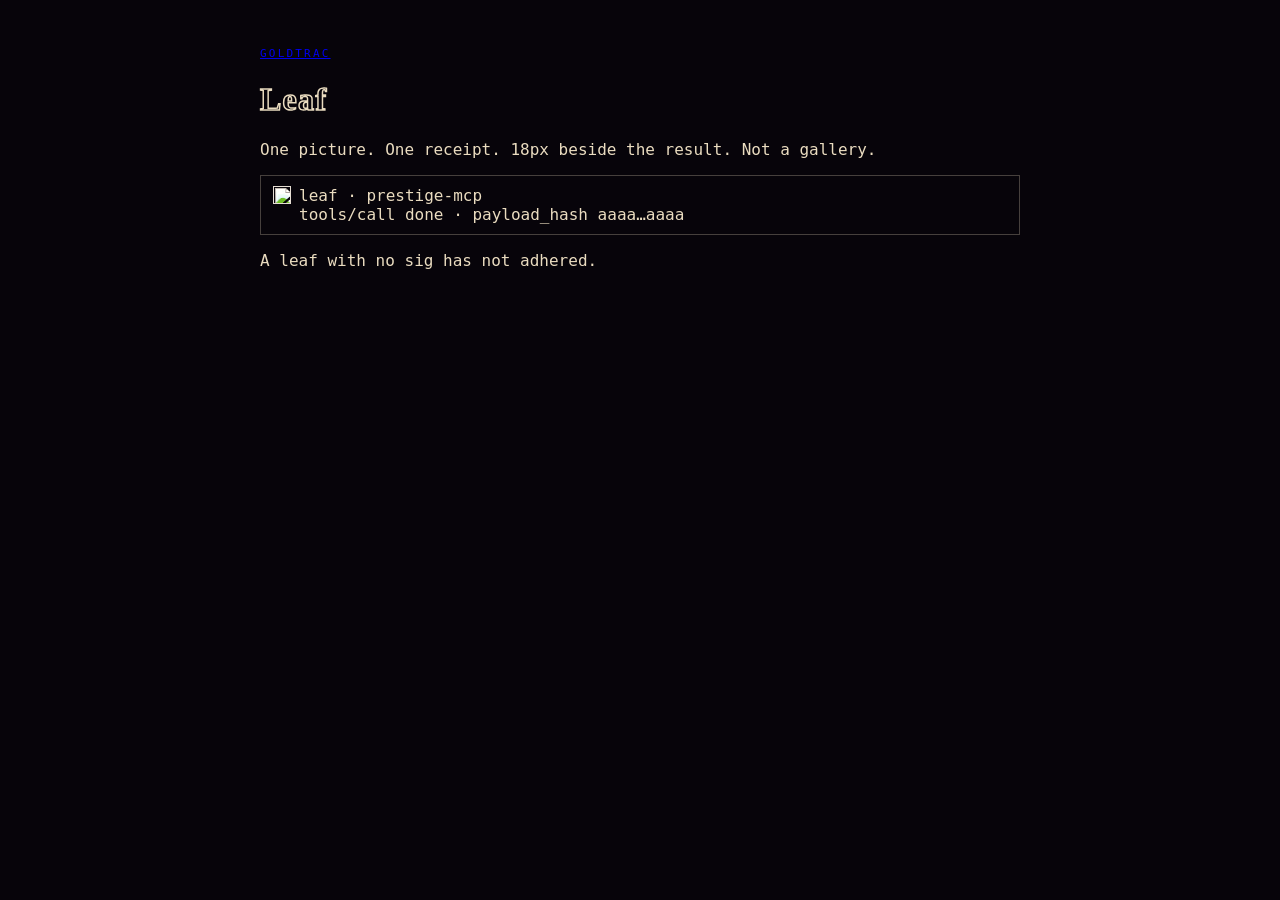
==== leaf.html @ 973986ef "Add spec, leaf, verify, sample receipt from the session pages" ====
<!DOCTYPE html>
<html lang="en">
<head>
  <meta charset="UTF-8" />
  <meta name="viewport" content="width=device-width, initial-scale=1" />
  <title>GoldTrac — Leaf</title>
  <link rel="stylesheet" href="./tokens.css" />
  <link rel="stylesheet" href="./components.css" />
  <style>.wrap{max-width:760px;margin:0 auto;padding:28px 26px 72px}</style>
</head>
<body>
  <div class="wrap">
    <p style="letter-spacing:.2em;text-transform:uppercase;font-size:11px"><a href="./index.html">GoldTrac</a></p>
    <h1 class="wordmark">Leaf</h1>
    <p>One picture. One receipt. 18px beside the result. Not a gallery.</p>
    <div class="leaf-row">
      <img src="./leaf-hang.jpg" alt="" />
      <div>
        <div class="tag">leaf · prestige-mcp</div>
        <div>tools/call done · payload_hash aaaa…aaaa</div>
      </div>
    </div>
    <p>A leaf with no sig has not adhered.</p>
  </div>
</body>
</html>
---- tokens.css ----
:root {
  --color-bg: #07040a;
  --color-ink: #eadcc0;
  --color-ink-soft: rgba(234, 220, 192, 0.7);
  --color-line: rgba(234, 220, 192, 0.28);
  --color-gold: #d4af37;
  --color-panel: #110b14;
  --font-display: "STIX Two Text", "Times New Roman", serif;
  --font-body: "IBM Plex Mono", ui-monospace, monospace;
  --space-1: 8px;
  --space-2: 16px;
  --space-3: 26px;
  --leaf-size: 18px;
  --filter-gold-lock: brightness(1.05) contrast(1.15) saturate(1.25) sepia(0.2) hue-rotate(-8deg);
}
---- components.css ----
@import "./tokens.css";

html, body {
  background: var(--color-bg);
  color: var(--color-ink);
  font-family: var(--font-body);
}

.hero { position: relative; min-height: 100vh; }
.hero img.bg {
  position: absolute; inset: 0;
  width: 100%; height: 100%;
  object-fit: cover;
  object-position: center 42%;
}

.wordmark {
  font-family: var(--font-display);
  font-weight: 600;
  color: transparent;
  -webkit-text-stroke: 1.5px var(--color-ink);
  letter-spacing: 0.04em;
}
.wordmark:hover { color: var(--color-ink); }

.leaf-row {
  display: grid;
  grid-template-columns: var(--leaf-size) 1fr;
  gap: 8px;
  align-items: start;
  border: 1px solid var(--color-line);
  padding: 10px 12px;
}
.leaf-row img {
  width: var(--leaf-size);
  height: var(--leaf-size);
  object-fit: cover;
  filter: var(--filter-gold-lock);
}

.band { position: relative; min-height: 56vh; overflow: hidden; }
.band img {
  width: 100%; height: 56vh;
  object-fit: cover;
  filter: var(--filter-gold-lock);
}

table { width: 100%; border-collapse: collapse; }
th, td {
  text-align: left;
  padding: 9px 0;
  border-bottom: 1px solid var(--color-line);
}

.btn {
  display: inline-block;
  text-decoration: none;
  font-size: 11px;
  letter-spacing: 0.14em;
  text-transform: uppercase;
  padding: 12px 16px;
  border: 1px solid var(--color-ink);
  background: var(--color-ink);
  color: var(--color-bg);
}
.btn.ghost {
  background: transparent;
  color: var(--color-ink);
}
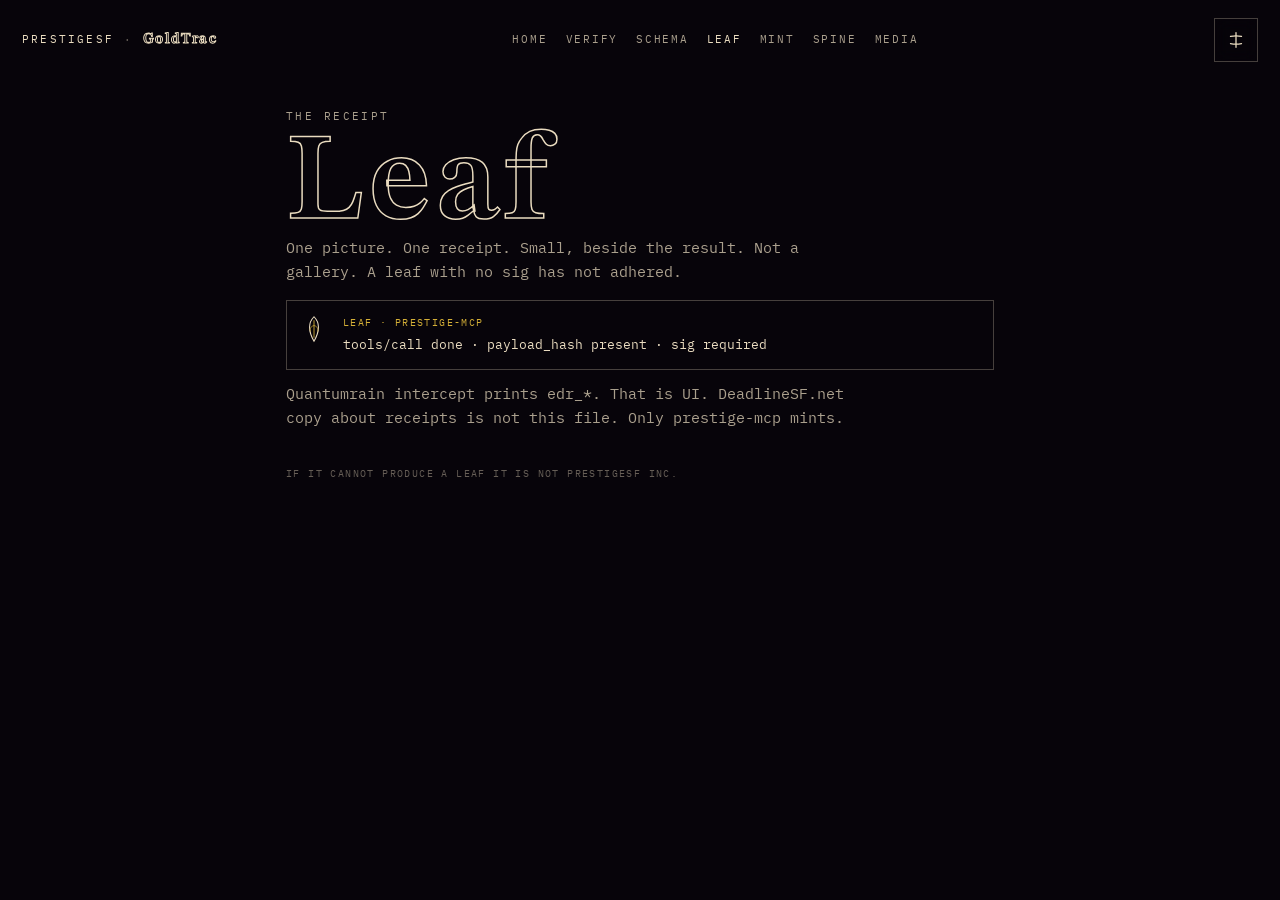
==== commit aa5d1f23: "Leaf-latch chrome on Verify, Schema, Leaf, Mint, Spine, Media" ====
--- a/leaf.html
+++ b/leaf.html
@@ -4,23 +4,49 @@
   <meta charset="UTF-8" />
   <meta name="viewport" content="width=device-width, initial-scale=1" />
   <title>GoldTrac — Leaf</title>
-  <link rel="stylesheet" href="./tokens.css" />
+  <link href="https://fonts.googleapis.com/css2?family=STIX+Two+Text:wght@600&family=IBM+Plex+Mono:wght@400;500&display=swap" rel="stylesheet" />
   <link rel="stylesheet" href="./components.css" />
-  <style>.wrap{max-width:760px;margin:0 auto;padding:28px 26px 72px}</style>
 </head>
 <body>
+  <header class="top">
+    <a class="brand" href="./index.html"><span>PrestigeSF</span><span class="dot">·</span><b>GoldTrac</b></a>
+    <nav class="desk-nav">
+      <a href="./index.html">Home</a><a href="./verify.html">Verify</a><a href="./spec.html">Schema</a><a class="on" href="./leaf.html">Leaf</a><a href="./mint.html">Mint</a><a href="./spine.html">Spine</a><a href="./media.html">Media</a>
+    </nav>
+    <button class="latch" id="latch" type="button" aria-label="Open menu" aria-expanded="false">
+      <svg viewBox="0 0 24 24" aria-hidden="true"><path class="vein v1" d="M6 8 C11 7 13 7 18 8" /><path class="vein v2" d="M12 4 C12 10 12 15 12 20" /><path class="vein v3" d="M6 16 C11 17 13 17 18 16" /></svg>
+    </button>
+  </header>
   <div class="wrap">
-    <p style="letter-spacing:.2em;text-transform:uppercase;font-size:11px"><a href="./index.html">GoldTrac</a></p>
+    <p class="kicker">The receipt</p>
     <h1 class="wordmark">Leaf</h1>
-    <p>One picture. One receipt. 18px beside the result. Not a gallery.</p>
-    <div class="leaf-row">
-      <img src="./leaf-hang.jpg" alt="" />
+    <p class="lead">One picture. One receipt. Small, beside the result. Not a gallery. A leaf with no sig has not adhered.</p>
+    <div class="leaf-card">
+      <svg viewBox="0 0 24 32" aria-hidden="true">
+        <path d="M12 2 C18 8 20 16 12 30 C4 16 6 8 12 2 Z" fill="none" stroke="#eadcc0" stroke-width="1.2"/>
+        <path d="M12 6 L12 26" fill="none" stroke="#d4af37" stroke-width="1"/>
+        <path d="M12 12 C16 13 17 16 16 19" fill="none" stroke="#d4af37" stroke-width="0.8"/>
+        <path d="M12 12 C8 13 7 16 8 19" fill="none" stroke="#d4af37" stroke-width="0.8"/>
+      </svg>
       <div>
         <div class="tag">leaf · prestige-mcp</div>
-        <div>tools/call done · payload_hash aaaa…aaaa</div>
+        <div>tools/call done · payload_hash present · sig required</div>
       </div>
     </div>
-    <p>A leaf with no sig has not adhered.</p>
+    <p class="lead">Quantumrain intercept prints edr_*. That is UI. DeadlineSF.net copy about receipts is not this file. Only prestige-mcp mints.</p>
+    <footer class="fine">If it cannot produce a leaf it is not PrestigeSF Inc.</footer>
   </div>
+  <div class="leaf-panel" id="leaf-panel" aria-hidden="true">
+    <div class="mist" data-close></div>
+    <div class="leaf-sheet">
+      <ul class="veins"><li>kid</li><li>alg</li><li>payload_hash</li><li>chain_root</li><li>smt_root</li><li>sig</li><li>tsa</li><li>tsa_time</li><li>app</li></ul>
+      <nav>
+        <a href="./index.html">Home</a><a href="./verify.html">Verify</a><a href="./spec.html">Schema</a><a class="on" href="./leaf.html">Leaf</a><a href="./mint.html">Mint</a><a href="./spine.html">Spine</a><a href="./media.html">Media</a>
+      </nav>
+      <footer>Nine veins. One leaf.</footer>
+    </div>
+  </div>
+  <canvas id="foil"></canvas>
+  <script src="./foil.js"></script>
 </body>
 </html>
--- a/components.css
+++ b/components.css
@@ -1,69 +1,311 @@
 @import "./tokens.css";
 
-html, body {
-  background: var(--color-bg);
-  color: var(--color-ink);
-  font-family: var(--font-body);
-}
-
-.hero { position: relative; min-height: 100vh; }
-.hero img.bg {
-  position: absolute; inset: 0;
-  width: 100%; height: 100%;
-  object-fit: cover;
-  object-position: center 42%;
-}
-
-.wordmark {
-  font-family: var(--font-display);
+* { box-sizing: border-box; margin: 0; }
+html, body { background: var(--bg); color: var(--ink); }
+body {
+  font-family: var(--body);
+  font-size: 13px;
+  line-height: 1.55;
+  min-height: 100%;
+}
+body.menu-open { overflow: hidden; }
+a { color: var(--ink); text-decoration: none; }
+a:hover { color: var(--gold-hot); }
+
+.top {
+  position: relative;
+  z-index: 8;
+  display: flex;
+  justify-content: space-between;
+  align-items: center;
+  padding: 18px 22px;
+}
+.brand {
+  display: flex;
+  align-items: baseline;
+  gap: 10px;
+  letter-spacing: .2em;
+  text-transform: uppercase;
+  font-size: 11px;
+}
+.brand .dot { color: var(--ink-dim); }
+.brand b {
+  font-family: var(--display);
+  font-weight: 600;
+  letter-spacing: .08em;
+  font-size: 15px;
+  color: transparent;
+  -webkit-text-stroke: 1px var(--ink);
+  text-transform: none;
+}
+.brand b:hover { color: var(--ink); -webkit-text-stroke: 0; }
+
+.desk-nav {
+  display: none;
+  gap: 18px;
+  font-size: 11px;
+  letter-spacing: .16em;
+  text-transform: uppercase;
+}
+.desk-nav a { color: var(--ink-soft); }
+.desk-nav a.on, .desk-nav a:hover { color: var(--ink); }
+@media (min-width: 920px) {
+  .desk-nav { display: flex; }
+}
+
+.latch {
+  width: 44px;
+  height: 44px;
+  border: 1px solid var(--line);
+  background: rgba(7,4,10,.35);
+  backdrop-filter: blur(8px);
+  color: var(--ink);
+  display: grid;
+  place-items: center;
+  cursor: pointer;
+  padding: 0;
+}
+.latch svg { width: 22px; height: 22px; overflow: visible; }
+.latch .vein {
+  fill: none;
+  stroke: var(--ink);
+  stroke-width: 1.4;
+  stroke-linecap: round;
+  transition: transform .45s cubic-bezier(.2,.8,.2,1), opacity .3s;
+  transform-origin: 12px 12px;
+}
+body.menu-open .latch .v1 { transform: rotate(28deg) translate(0, 2px); }
+body.menu-open .latch .v2 { opacity: .35; }
+body.menu-open .latch .v3 { transform: rotate(-28deg) translate(0, -2px); }
+.latch:hover { border-color: var(--gold); }
+.latch:focus-visible { outline: 1px solid var(--gold); outline-offset: 3px; }
+
+.leaf-panel {
+  position: fixed;
+  inset: 0;
+  z-index: 7;
+  pointer-events: none;
+  opacity: 0;
+  transition: opacity .35s ease;
+}
+body.menu-open .leaf-panel {
+  pointer-events: auto;
+  opacity: 1;
+}
+.leaf-panel .mist {
+  position: absolute;
+  inset: 0;
+  background: rgba(7,4,10,.72);
+}
+.leaf-sheet {
+  position: absolute;
+  top: 0;
+  right: 0;
+  height: 100%;
+  width: min(520px, 100%);
+  background:
+    radial-gradient(500px 300px at 80% 0%, rgba(212,175,55,.16), transparent 55%),
+    var(--bg-2);
+  border-left: 1px solid var(--line);
+  transform: translateX(24px) rotate(-1.2deg);
+  clip-path: polygon(12% 0, 100% 0, 100% 100%, 0 100%);
+  padding: 88px 32px 40px 56px;
+  display: grid;
+  grid-template-rows: auto 1fr auto;
+  gap: 28px;
+  transition: transform .5s cubic-bezier(.2,.8,.2,1);
+}
+body.menu-open .leaf-sheet { transform: translateX(0) rotate(0); }
+.leaf-sheet .veins { list-style: none; padding: 0; }
+.leaf-sheet .veins li {
+  font-size: 10px;
+  letter-spacing: .16em;
+  text-transform: uppercase;
+  color: var(--ink-dim);
+  padding: 4px 0 4px 18px;
+  position: relative;
+}
+.leaf-sheet .veins li::before {
+  content: "";
+  position: absolute;
+  left: 0;
+  top: 11px;
+  width: 10px;
+  height: 1px;
+  background: var(--gold);
+}
+.leaf-sheet nav a {
+  display: block;
+  font-family: var(--display);
+  font-size: clamp(28px, 6vw, 42px);
+  line-height: 1.05;
+  letter-spacing: .03em;
+  color: transparent;
+  -webkit-text-stroke: 1px var(--ink);
+  padding: 6px 0;
+  transition: color .25s ease, padding-left .25s ease;
+}
+.leaf-sheet nav a:hover,
+.leaf-sheet nav a.on {
+  color: var(--ink);
+  -webkit-text-stroke: 0;
+  padding-left: 8px;
+}
+.leaf-sheet footer {
+  font-size: 10px;
+  letter-spacing: .14em;
+  text-transform: uppercase;
+  color: var(--ink-dim);
+}
+
+.page { min-height: 100vh; position: relative; overflow: hidden; }
+.page::before {
+  content: "";
+  position: absolute;
+  inset: 0;
+  background-color: #140c08;
+  background-image: url("./dust.jpg"), radial-gradient(1200px 800px at 70% 20%, rgba(212,175,55,.18), transparent 50%);
+  background-size: cover;
+  background-position: center 42%;
+  filter: var(--filter-gold-lock);
+}
+.shade {
+  position: absolute;
+  inset: 0;
+  background: linear-gradient(180deg, rgba(7,4,10,.28) 0%, rgba(7,4,10,.06) 38%, rgba(7,4,10,.55) 70%, rgba(7,4,10,.92) 100%);
+}
+.stage {
+  position: relative;
+  z-index: 2;
+  min-height: calc(100vh - 80px);
+  display: flex;
+  flex-direction: column;
+  justify-content: flex-end;
+  padding: 0 26px 52px;
+  max-width: 820px;
+}
+.kicker {
+  font-size: 11px;
+  letter-spacing: .22em;
+  text-transform: uppercase;
+  margin-bottom: 12px;
+  color: var(--ink-soft);
+}
+h1.word,
+h1.wordmark {
+  font-family: var(--display);
+  font-weight: 600;
+  font-size: clamp(64px, 14vw, 124px);
+  line-height: .8;
+  letter-spacing: .04em;
+  color: transparent;
+  -webkit-text-stroke: 1.5px var(--ink);
+  cursor: default;
+  transition: color .35s ease, text-shadow .35s ease, -webkit-text-stroke .35s ease;
+}
+h1.word:hover,
+h1.wordmark:hover {
+  color: var(--ink);
+  -webkit-text-stroke: 0;
+  text-shadow: 0 0 28px rgba(255,214,120,.45);
+}
+.rule { width: 56px; height: 1px; background: var(--gold); margin: 22px 0 16px; }
+.facts { font-size: 13px; line-height: 1.6; max-width: 38em; color: var(--ink-soft); }
+.facts p + p { margin-top: 8px; }
+.row { display: flex; gap: 10px; margin-top: 26px; flex-wrap: wrap; }
+
+.btn {
+  display: inline-block;
+  font: 11px/1 var(--body);
+  letter-spacing: .14em;
+  text-transform: uppercase;
+  padding: 12px 16px;
+  border: 1px solid var(--ink);
+  background: var(--ink);
+  color: var(--bg);
+  cursor: pointer;
+}
+.btn.ghost { background: transparent; color: var(--ink); }
+.btn:hover { border-color: var(--gold-hot); }
+
+.sheet { position: relative; z-index: 2; background: var(--bg-2); padding: 56px 26px 80px; }
+.wrap { max-width: 760px; margin: 0 auto; padding: 28px 26px 80px; position: relative; z-index: 2; }
+.sheet .wrap { padding: 0; }
+h2 {
+  font-size: 13px;
+  font-weight: 500;
+  letter-spacing: .16em;
+  text-transform: uppercase;
+  margin: 0 0 18px;
+}
+table { width: 100%; border-collapse: collapse; font-size: 13px; }
+th, td { text-align: left; padding: 11px 0; border-bottom: 1px solid var(--line); vertical-align: top; }
+th { width: 28%; letter-spacing: .1em; text-transform: uppercase; font-size: 10px; color: var(--ink-soft); font-weight: 500; }
+
+.lead { font-size: 15px; line-height: 1.6; color: var(--ink-soft); max-width: 38em; margin-bottom: 16px; }
+pre, textarea {
+  width: 100%;
+  box-sizing: border-box;
+  background: var(--panel);
+  color: var(--ink);
+  border: 1px solid var(--line);
+  padding: 14px;
+  font: 12px/1.5 var(--body);
+}
+textarea { min-height: 220px; }
+.out { margin-top: 16px; white-space: pre-wrap; border: 1px solid var(--line); padding: 14px; }
+.actions { display: flex; gap: 10px; flex-wrap: wrap; margin: 22px 0 8px; }
+.pass { border-color: var(--gold); }
+.fail { border-color: #c45c4a; color: #f0c0b4; }
+
+.faces {
+  display: grid;
+  grid-template-columns: 1fr;
+  gap: 18px;
+  margin-top: 8px;
+}
+@media (min-width: 720px) { .faces { grid-template-columns: 1fr 1fr 1fr; } }
+.face {
+  border: 1px solid var(--line);
+  padding: 18px 16px 16px;
+  min-height: 160px;
+}
+.face .tag { font-size: 10px; letter-spacing: .16em; text-transform: uppercase; color: var(--gold); margin-bottom: 10px; }
+.face h3 {
+  font-family: var(--display);
+  font-size: 22px;
   font-weight: 600;
   color: transparent;
-  -webkit-text-stroke: 1.5px var(--color-ink);
-  letter-spacing: 0.04em;
-}
-.wordmark:hover { color: var(--color-ink); }
-
-.leaf-row {
+  -webkit-text-stroke: 1px var(--ink);
+  margin-bottom: 10px;
+}
+.face p { color: var(--ink-soft); font-size: 12px; }
+
+.leaf-card {
   display: grid;
-  grid-template-columns: var(--leaf-size) 1fr;
-  gap: 8px;
+  grid-template-columns: 28px 1fr;
+  gap: 12px;
+  border: 1px solid var(--line);
+  padding: 14px 16px;
+  margin: 12px 0;
   align-items: start;
-  border: 1px solid var(--color-line);
-  padding: 10px 12px;
-}
-.leaf-row img {
-  width: var(--leaf-size);
-  height: var(--leaf-size);
-  object-fit: cover;
-  filter: var(--filter-gold-lock);
-}
-
-.band { position: relative; min-height: 56vh; overflow: hidden; }
-.band img {
-  width: 100%; height: 56vh;
-  object-fit: cover;
-  filter: var(--filter-gold-lock);
-}
-
-table { width: 100%; border-collapse: collapse; }
-th, td {
-  text-align: left;
-  padding: 9px 0;
-  border-bottom: 1px solid var(--color-line);
-}
-
-.btn {
-  display: inline-block;
-  text-decoration: none;
-  font-size: 11px;
-  letter-spacing: 0.14em;
-  text-transform: uppercase;
-  padding: 12px 16px;
-  border: 1px solid var(--color-ink);
-  background: var(--color-ink);
-  color: var(--color-bg);
-}
-.btn.ghost {
-  background: transparent;
-  color: var(--color-ink);
-}
+}
+.leaf-card svg { width: 22px; height: 28px; }
+.leaf-card .tag { font-size: 10px; letter-spacing: .14em; text-transform: uppercase; color: var(--gold); margin-bottom: 4px; }
+
+footer.fine {
+  margin-top: 36px;
+  font-size: 10px;
+  letter-spacing: .14em;
+  text-transform: uppercase;
+  color: var(--ink-dim);
+}
+
+canvas#foil {
+  position: fixed;
+  inset: 0;
+  width: 100%;
+  height: 100%;
+  pointer-events: none;
+  z-index: 4;
+}
